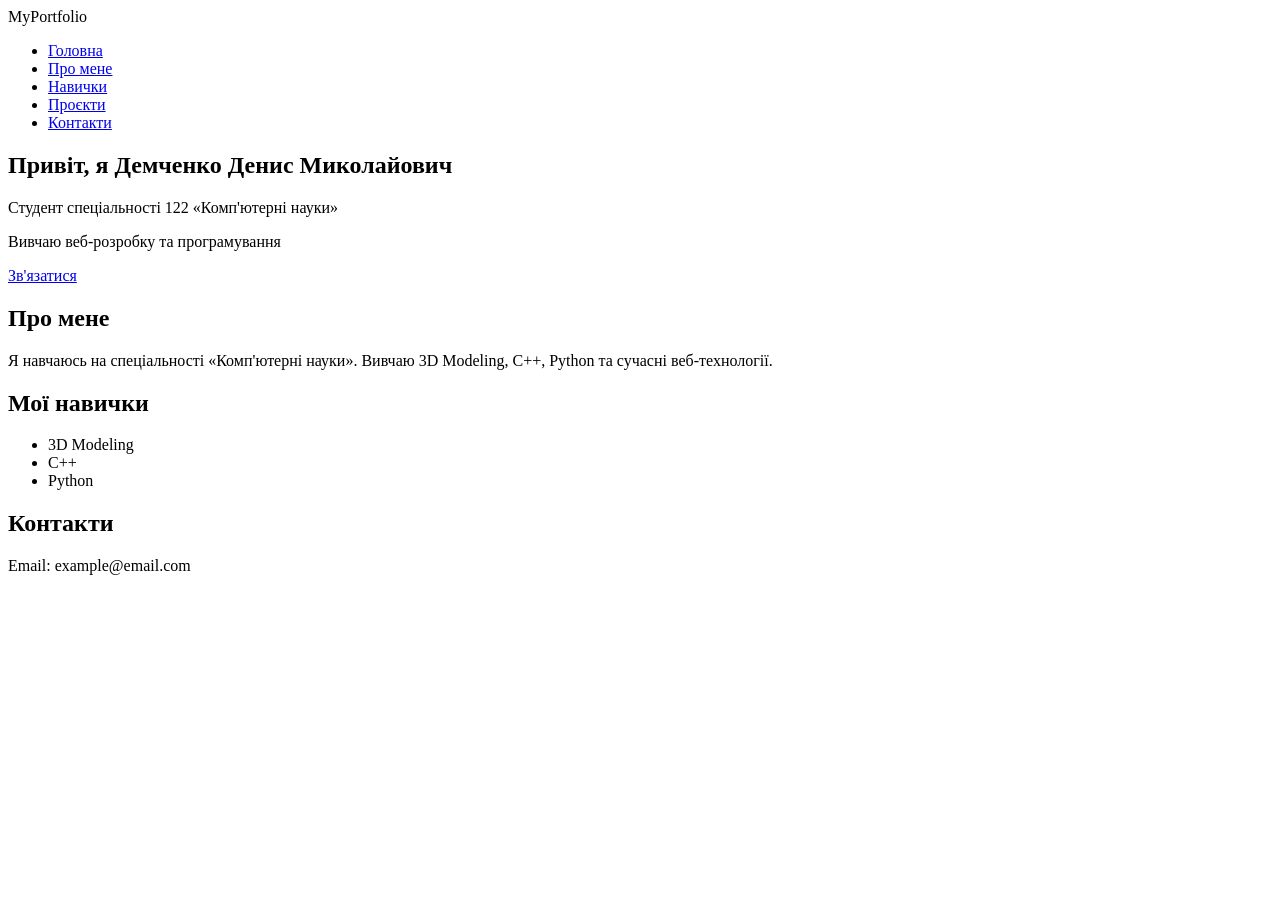
==== index.html @ 60984f7a "Add files via upload" ====
<!DOCTYPE html>
<html lang="uk">
<head>
    <meta charset="UTF-8">
    <meta name="viewport" content="width=device-width, initial-scale=1.0">
    <title>Портфоліо – Denis Demchenko</title>
    <link rel="stylesheet" href="style.css">
</head>
<body>

<nav class="navbar">
    <div class="container">
        <div class="logo">MyPortfolio</div>

        <ul class="nav-links">
            <li><a href="#home">Головна</a></li>
            <li><a href="#about">Про мене</a></li>
            <li><a href="#skills">Навички</a></li>
            <li><a href="#projects">Проєкти</a></li>
            <li><a href="#contact">Контакти</a></li>
        </ul>

        <div class="burger">
            <div></div>
            <div></div>
            <div></div>
        </div>
    </div>
</nav>

<section id="home" class="hero">
    <div class="container hero-content">
        <div class="hero-text">
            <h1>Привіт, я Демченко Денис Миколайович </h1>
            <p>Студент спеціальності 122 «Комп'ютерні науки»</p>
            <p>Вивчаю веб-розробку та програмування</p>
            <a href="#contact" class="btn">Зв'язатися</a>
        </div>
    </div>
</section>

<section id="about" class="section">
    <div class="container">
        <h2>Про мене</h2>
        <p>
            Я навчаюсь на спеціальності «Комп'ютерні науки».
            Вивчаю 3D Modeling, С++, Python та сучасні веб-технології.
        </p>
    </div>
</section>

<section id="skills" class="section light">
    <div class="container">
        <h2>Мої навички</h2>
        <ul class="skills-list">
            <li>3D Modeling</li>
            <li>С++</li>
            <li>Python</li>
        </ul>
    </div>
</section>

<section id="contact" class="section">
    <div class="container">
        <h1>Контакти</h1>
        <p>Email: example@email.com</p>
    </div>
</section>

<script src="script.js"></script>
</body>
</html>
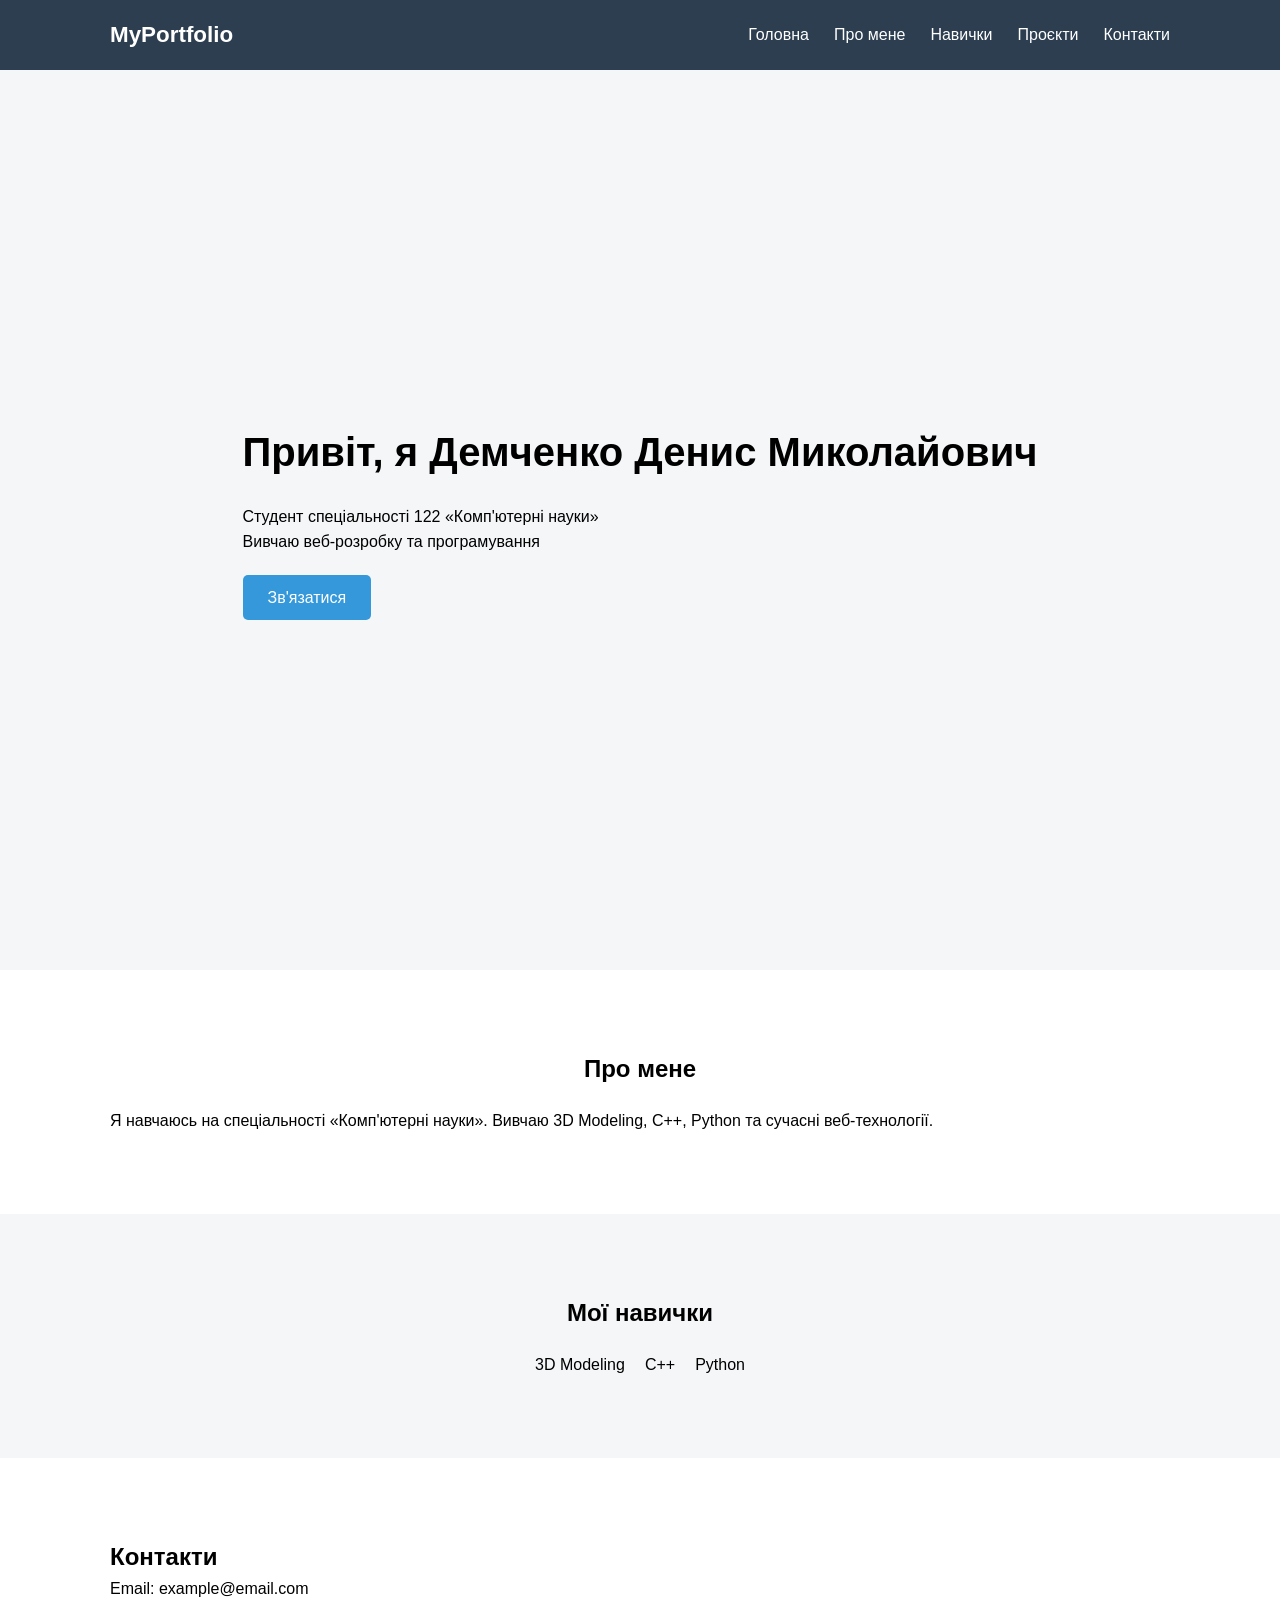
==== commit a4fa585e: "Update index.html" ====
--- a/index.html
+++ b/index.html
@@ -3,7 +3,7 @@
 <head>
     <meta charset="UTF-8">
     <meta name="viewport" content="width=device-width, initial-scale=1.0">
-    <title>Портфоліо – Denis Demchenko</title>
+    <title>Портфоліо – Denis Demchenko | v2</title>
     <link rel="stylesheet" href="style.css">
 </head>
 <body>
@@ -69,4 +69,4 @@
 
 <script src="script.js"></script>
 </body>
-</html>+</html>
--- a/style.css
+++ b/style.css
@@ -0,0 +1,152 @@
+* {
+    margin: 0;
+    padding: 0;
+    box-sizing: border-box;
+}
+
+:root {
+    --dark: #2c3e50;
+    --accent: #3498db;
+    --light: #f4f6f8;
+    --white: #ffffff;
+    --nav-height: 70px;
+}
+
+body {
+    font-family: Arial, sans-serif;
+    padding-top: var(--nav-height);
+    line-height: 1.6;
+}
+
+.container {
+    max-width: 1100px;
+    margin: 0 auto;
+    padding: 0 20px;
+}
+
+.section {
+    padding: 80px 0;
+}
+
+.section h2 {
+    margin-bottom: 20px;
+    text-align: center;
+}
+
+.light {
+    background: var(--light);
+}
+
+.navbar {
+    background: var(--dark);
+    position: fixed;
+    top: 0;
+    width: 100%;
+    height: var(--nav-height);
+}
+
+.navbar .container {
+    display: flex;
+    justify-content: space-between;
+    align-items: center;
+    height: 100%;
+}
+
+.logo {
+    color: var(--white);
+    font-weight: bold;
+    font-size: 1.4rem;
+}
+
+.nav-links {
+    display: flex;
+    list-style: none;
+    gap: 25px;
+}
+
+.nav-links a {
+    color: var(--white);
+    text-decoration: none;
+    transition: 0.3s;
+}
+
+.nav-links a:hover {
+    color: var(--accent);
+}
+
+.burger {
+    display: none;
+    flex-direction: column;
+    gap: 5px;
+    cursor: pointer;
+}
+
+.burger div {
+    width: 25px;
+    height: 3px;
+    background: var(--white);
+}
+
+.hero {
+    height: 100vh;
+    background: var(--light);
+    display: flex;
+    align-items: center;
+}
+
+.hero-text h1 {
+    font-size: 2.5rem;
+    margin-bottom: 20px;
+}
+
+.btn {
+    display: inline-block;
+    margin-top: 20px;
+    padding: 10px 25px;
+    background: var(--accent);
+    color: white;
+    text-decoration: none;
+    border-radius: 5px;
+    transition: 0.3s;
+}
+
+.btn:hover {
+    background: var(--dark);
+}
+
+.skills-list {
+    display: flex;
+    justify-content: center;
+    gap: 20px;
+    list-style: none;
+    margin-top: 20px;
+}
+
+
+
+@media (max-width: 768px) {
+
+    .nav-links {
+        display: none;
+        flex-direction: column;
+        background: var(--dark);
+        position: absolute;
+        top: var(--nav-height);
+        right: 0;
+        width: 200px;
+        padding: 20px;
+    }
+
+    .nav-links.active {
+        display: flex;
+    }
+
+    .burger {
+        display: flex;
+    }
+
+    .skills-list {
+        flex-direction: column;
+        align-items: center;
+    }
+}
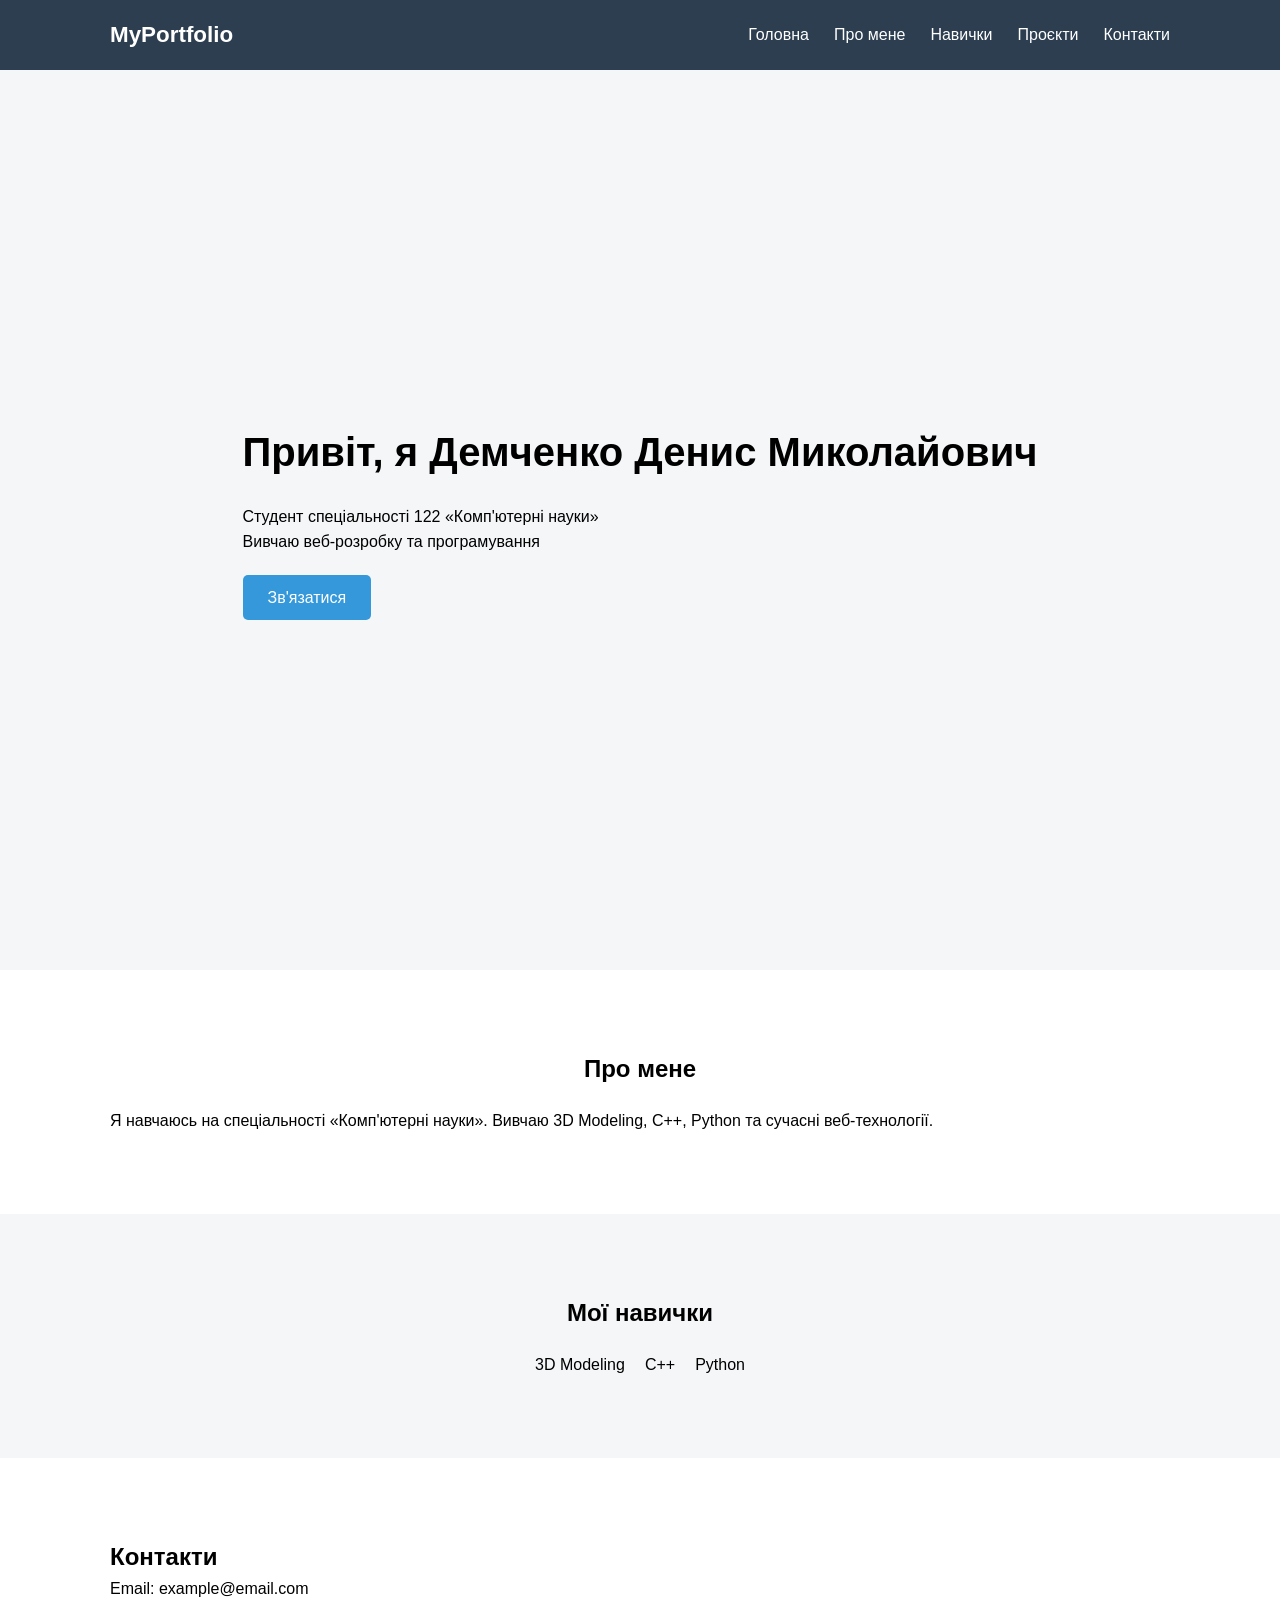
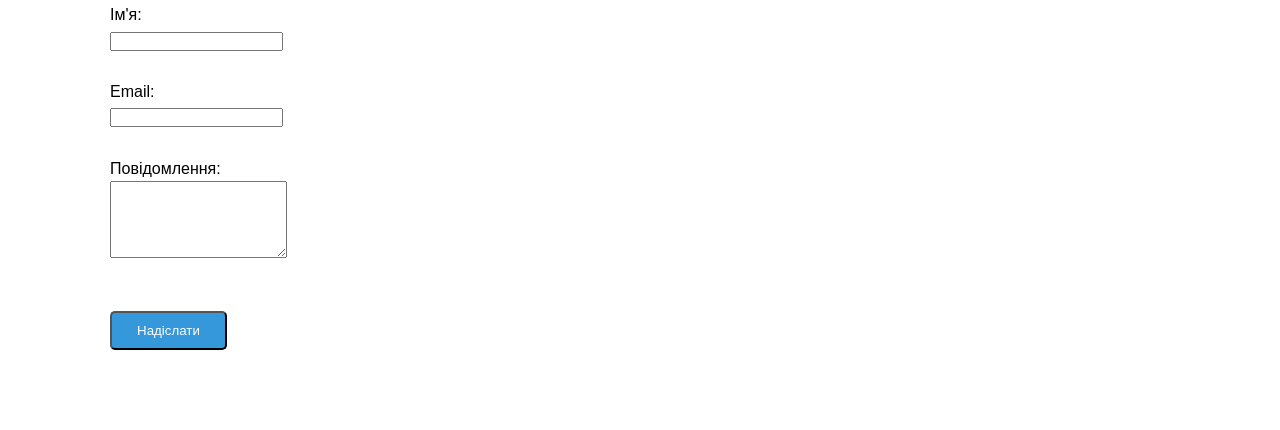
==== commit d816bded: "feat: додав Netlify Forms для форми контактів" ====
--- a/index.html
+++ b/index.html
@@ -1,72 +1,94 @@
-<!DOCTYPE html>
-<html lang="uk">
-<head>
-    <meta charset="UTF-8">
-    <meta name="viewport" content="width=device-width, initial-scale=1.0">
-    <title>Портфоліо – Denis Demchenko | v2</title>
-    <link rel="stylesheet" href="style.css">
-</head>
-<body>
-
-<nav class="navbar">
-    <div class="container">
-        <div class="logo">MyPortfolio</div>
-
-        <ul class="nav-links">
-            <li><a href="#home">Головна</a></li>
-            <li><a href="#about">Про мене</a></li>
-            <li><a href="#skills">Навички</a></li>
-            <li><a href="#projects">Проєкти</a></li>
-            <li><a href="#contact">Контакти</a></li>
-        </ul>
-
-        <div class="burger">
-            <div></div>
-            <div></div>
-            <div></div>
-        </div>
-    </div>
-</nav>
-
-<section id="home" class="hero">
-    <div class="container hero-content">
-        <div class="hero-text">
-            <h1>Привіт, я Демченко Денис Миколайович </h1>
-            <p>Студент спеціальності 122 «Комп'ютерні науки»</p>
-            <p>Вивчаю веб-розробку та програмування</p>
-            <a href="#contact" class="btn">Зв'язатися</a>
-        </div>
-    </div>
-</section>
-
-<section id="about" class="section">
-    <div class="container">
-        <h2>Про мене</h2>
-        <p>
-            Я навчаюсь на спеціальності «Комп'ютерні науки».
-            Вивчаю 3D Modeling, С++, Python та сучасні веб-технології.
-        </p>
-    </div>
-</section>
-
-<section id="skills" class="section light">
-    <div class="container">
-        <h2>Мої навички</h2>
-        <ul class="skills-list">
-            <li>3D Modeling</li>
-            <li>С++</li>
-            <li>Python</li>
-        </ul>
-    </div>
-</section>
-
-<section id="contact" class="section">
-    <div class="container">
-        <h1>Контакти</h1>
-        <p>Email: example@email.com</p>
-    </div>
-</section>
-
-<script src="script.js"></script>
-</body>
-</html>
+<!DOCTYPE html>
+<html lang="uk">
+<head>
+    <meta charset="UTF-8">
+    <meta name="viewport" content="width=device-width, initial-scale=1.0">
+    <title>Портфоліо – Denis Demchenko | v2</title>
+    <link rel="stylesheet" href="style.css">
+</head>
+<body>
+
+<nav class="navbar">
+    <div class="container">
+        <div class="logo">MyPortfolio</div>
+
+        <ul class="nav-links">
+            <li><a href="#home">Головна</a></li>
+            <li><a href="#about">Про мене</a></li>
+            <li><a href="#skills">Навички</a></li>
+            <li><a href="#projects">Проєкти</a></li>
+            <li><a href="#contact">Контакти</a></li>
+        </ul>
+
+        <div class="burger">
+            <div></div>
+            <div></div>
+            <div></div>
+        </div>
+    </div>
+</nav>
+
+<section id="home" class="hero">
+    <div class="container hero-content">
+        <div class="hero-text">
+            <h1>Привіт, я Демченко Денис Миколайович</h1>
+            <p>Студент спеціальності 122 «Комп'ютерні науки»</p>
+            <p>Вивчаю веб-розробку та програмування</p>
+            <a href="#contact" class="btn">Зв'язатися</a>
+        </div>
+    </div>
+</section>
+
+<section id="about" class="section">
+    <div class="container">
+        <h2>Про мене</h2>
+        <p>
+            Я навчаюсь на спеціальності «Комп'ютерні науки».
+            Вивчаю 3D Modeling, С++, Python та сучасні веб-технології.
+        </p>
+    </div>
+</section>
+
+<section id="skills" class="section light">
+    <div class="container">
+        <h2>Мої навички</h2>
+        <ul class="skills-list">
+            <li>3D Modeling</li>
+            <li>С++</li>
+            <li>Python</li>
+        </ul>
+    </div>
+</section>
+
+<section id="contact" class="section">
+    <div class="container">
+        <h1>Контакти</h1>
+        <p>Email: example@email.com</p>
+
+        <form name="contact" method="POST" data-netlify="true"
+              class="contact-form" id="contactForm">
+
+            <input type="hidden" name="form-name" value="contact">
+
+            <label>Ім'я:<br>
+                <input type="text" name="name" required>
+            </label><br><br>
+
+            <label>Email:<br>
+                <input type="email" name="email" required>
+            </label><br><br>
+
+            <label>Повідомлення:<br>
+                <textarea name="message" rows="5" required></textarea>
+            </label><br><br>
+
+            <button type="submit" class="btn">Надіслати</button>
+
+        </form>
+
+    </div>
+</section>
+
+<script src="script.js"></script>
+</body>
+</html>
--- a/style.css
+++ b/style.css
@@ -1,152 +1,152 @@
-* {
-    margin: 0;
-    padding: 0;
-    box-sizing: border-box;
-}
-
-:root {
-    --dark: #2c3e50;
-    --accent: #3498db;
-    --light: #f4f6f8;
-    --white: #ffffff;
-    --nav-height: 70px;
-}
-
-body {
-    font-family: Arial, sans-serif;
-    padding-top: var(--nav-height);
-    line-height: 1.6;
-}
-
-.container {
-    max-width: 1100px;
-    margin: 0 auto;
-    padding: 0 20px;
-}
-
-.section {
-    padding: 80px 0;
-}
-
-.section h2 {
-    margin-bottom: 20px;
-    text-align: center;
-}
-
-.light {
-    background: var(--light);
-}
-
-.navbar {
-    background: var(--dark);
-    position: fixed;
-    top: 0;
-    width: 100%;
-    height: var(--nav-height);
-}
-
-.navbar .container {
-    display: flex;
-    justify-content: space-between;
-    align-items: center;
-    height: 100%;
-}
-
-.logo {
-    color: var(--white);
-    font-weight: bold;
-    font-size: 1.4rem;
-}
-
-.nav-links {
-    display: flex;
-    list-style: none;
-    gap: 25px;
-}
-
-.nav-links a {
-    color: var(--white);
-    text-decoration: none;
-    transition: 0.3s;
-}
-
-.nav-links a:hover {
-    color: var(--accent);
-}
-
-.burger {
-    display: none;
-    flex-direction: column;
-    gap: 5px;
-    cursor: pointer;
-}
-
-.burger div {
-    width: 25px;
-    height: 3px;
-    background: var(--white);
-}
-
-.hero {
-    height: 100vh;
-    background: var(--light);
-    display: flex;
-    align-items: center;
-}
-
-.hero-text h1 {
-    font-size: 2.5rem;
-    margin-bottom: 20px;
-}
-
-.btn {
-    display: inline-block;
-    margin-top: 20px;
-    padding: 10px 25px;
-    background: var(--accent);
-    color: white;
-    text-decoration: none;
-    border-radius: 5px;
-    transition: 0.3s;
-}
-
-.btn:hover {
-    background: var(--dark);
-}
-
-.skills-list {
-    display: flex;
-    justify-content: center;
-    gap: 20px;
-    list-style: none;
-    margin-top: 20px;
-}
-
-
-
-@media (max-width: 768px) {
-
-    .nav-links {
-        display: none;
-        flex-direction: column;
-        background: var(--dark);
-        position: absolute;
-        top: var(--nav-height);
-        right: 0;
-        width: 200px;
-        padding: 20px;
-    }
-
-    .nav-links.active {
-        display: flex;
-    }
-
-    .burger {
-        display: flex;
-    }
-
-    .skills-list {
-        flex-direction: column;
-        align-items: center;
-    }
+* {
+    margin: 0;
+    padding: 0;
+    box-sizing: border-box;
+}
+
+:root {
+    --dark: #2c3e50;
+    --accent: #3498db;
+    --light: #f4f6f8;
+    --white: #ffffff;
+    --nav-height: 70px;
+}
+
+body {
+    font-family: Arial, sans-serif;
+    padding-top: var(--nav-height);
+    line-height: 1.6;
+}
+
+.container {
+    max-width: 1100px;
+    margin: 0 auto;
+    padding: 0 20px;
+}
+
+.section {
+    padding: 80px 0;
+}
+
+.section h2 {
+    margin-bottom: 20px;
+    text-align: center;
+}
+
+.light {
+    background: var(--light);
+}
+
+.navbar {
+    background: var(--dark);
+    position: fixed;
+    top: 0;
+    width: 100%;
+    height: var(--nav-height);
+}
+
+.navbar .container {
+    display: flex;
+    justify-content: space-between;
+    align-items: center;
+    height: 100%;
+}
+
+.logo {
+    color: var(--white);
+    font-weight: bold;
+    font-size: 1.4rem;
+}
+
+.nav-links {
+    display: flex;
+    list-style: none;
+    gap: 25px;
+}
+
+.nav-links a {
+    color: var(--white);
+    text-decoration: none;
+    transition: 0.3s;
+}
+
+.nav-links a:hover {
+    color: var(--accent);
+}
+
+.burger {
+    display: none;
+    flex-direction: column;
+    gap: 5px;
+    cursor: pointer;
+}
+
+.burger div {
+    width: 25px;
+    height: 3px;
+    background: var(--white);
+}
+
+.hero {
+    height: 100vh;
+    background: var(--light);
+    display: flex;
+    align-items: center;
+}
+
+.hero-text h1 {
+    font-size: 2.5rem;
+    margin-bottom: 20px;
+}
+
+.btn {
+    display: inline-block;
+    margin-top: 20px;
+    padding: 10px 25px;
+    background: var(--accent);
+    color: white;
+    text-decoration: none;
+    border-radius: 5px;
+    transition: 0.3s;
+}
+
+.btn:hover {
+    background: var(--dark);
+}
+
+.skills-list {
+    display: flex;
+    justify-content: center;
+    gap: 20px;
+    list-style: none;
+    margin-top: 20px;
+}
+
+
+
+@media (max-width: 768px) {
+
+    .nav-links {
+        display: none;
+        flex-direction: column;
+        background: var(--dark);
+        position: absolute;
+        top: var(--nav-height);
+        right: 0;
+        width: 200px;
+        padding: 20px;
+    }
+
+    .nav-links.active {
+        display: flex;
+    }
+
+    .burger {
+        display: flex;
+    }
+
+    .skills-list {
+        flex-direction: column;
+        align-items: center;
+    }
 }
